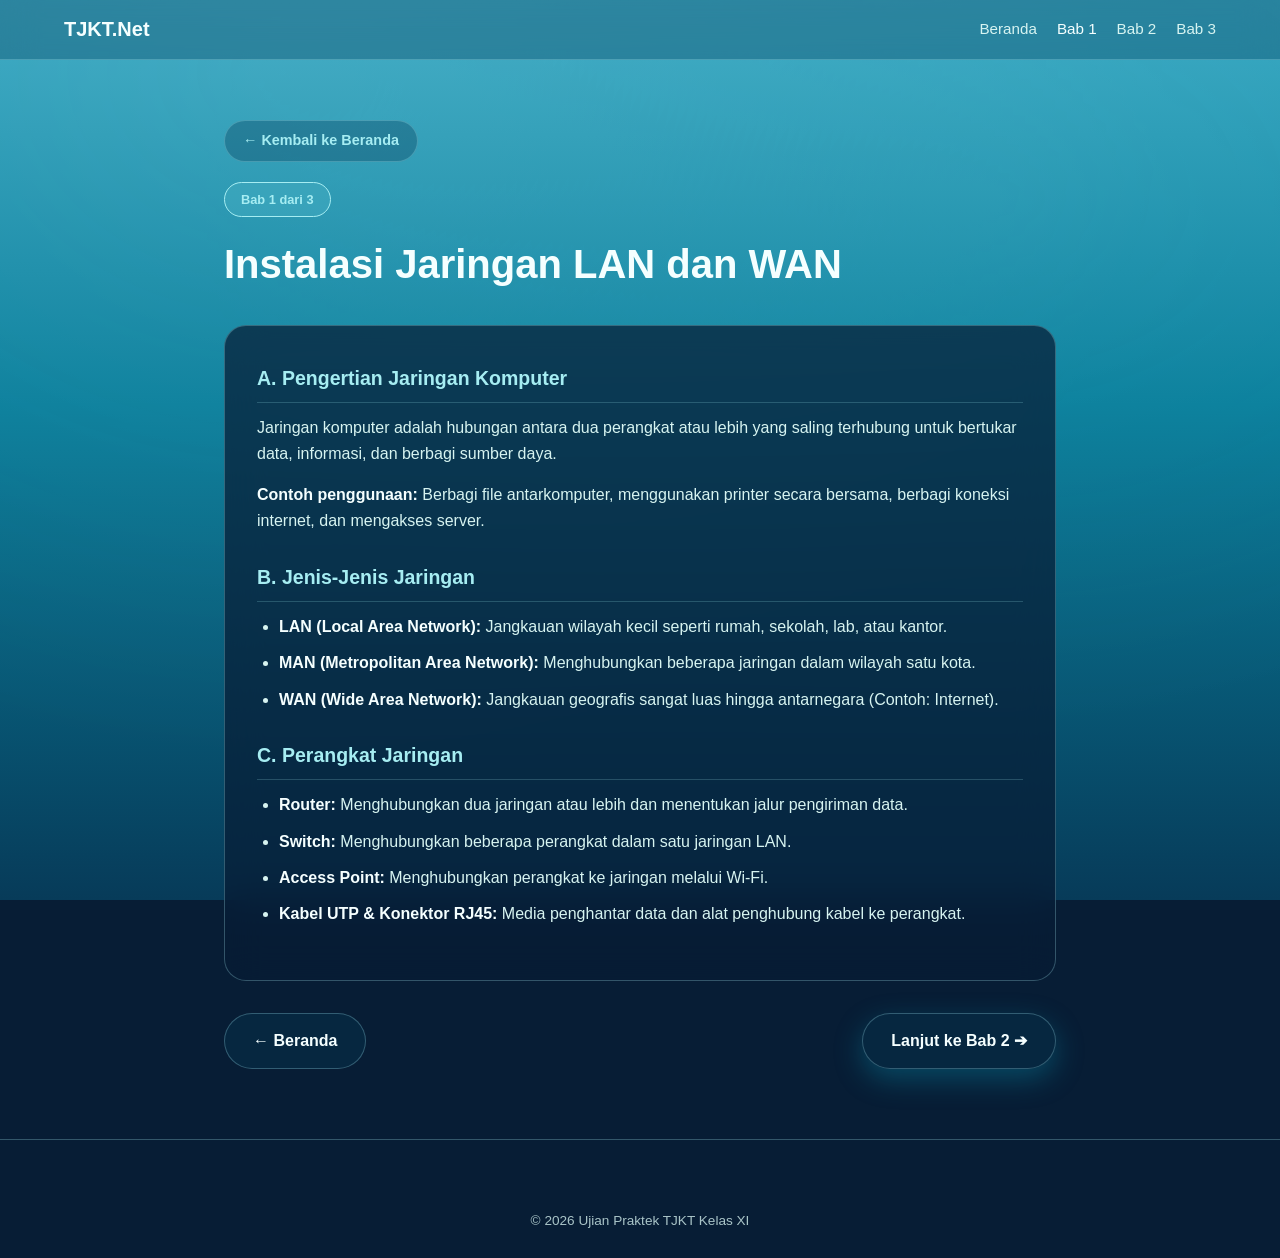
==== materi1.html @ ed42b348 "Refactor HTML structure and update navigation" ====
<!DOCTYPE html>
<html lang="id" data-theme="day">
<head>
  <meta charset="UTF-8">
  <meta name="viewport" content="width=device-width, initial-scale=1.0">
  <title>Bab 1 - Instalasi Jaringan LAN dan WAN</title>
  <link rel="stylesheet" href="style.css">
</head>
<body>

  <!-- Background Environment Ocean Dream -->
  <div class="ocean-environment" aria-hidden="true">
    <div class="ocean-depth-bg"></div>
    <div class="ocean-caustics"></div>
  </div>

  <header class="navbar scrolled">
    <div class="nav-container">
      <a href="index.html" class="brand-logo"><span>TJKT.Net</span></a>
      <ul class="nav-links" style="list-style: none; display: flex; gap: 20px;">
        <li><a href="index.html" class="nav-link">Beranda</a></li>
        <li><a href="materi1.html" class="nav-link active">Bab 1</a></li>
        <li><a href="materi2.html" class="nav-link">Bab 2</a></li>
        <li><a href="materi3.html" class="nav-link">Bab 3</a></li>
      </ul>
    </div>
  </header>

  <main class="container-materi">
    <div class="breadcrumb">
      <a href="index.html">← Kembali ke Beranda</a>
    </div>

    <span class="badge">Bab 1 dari 3</span>
    <h1>Instalasi Jaringan LAN dan WAN</h1>
    
    <div class="content-box">
      <h3>A. Pengertian Jaringan Komputer</h3>
      <p>Jaringan komputer adalah hubungan antara dua perangkat atau lebih yang saling terhubung untuk bertukar data, informasi, dan berbagi sumber daya.</p>
      <p><strong>Contoh penggunaan:</strong> Berbagi file antarkomputer, menggunakan printer secara bersama, berbagi koneksi internet, dan mengakses server.</p>

      <h3>B. Jenis-Jenis Jaringan</h3>
      <ul>
        <li><strong>LAN (Local Area Network):</strong> Jangkauan wilayah kecil seperti rumah, sekolah, lab, atau kantor.</li>
        <li><strong>MAN (Metropolitan Area Network):</strong> Menghubungkan beberapa jaringan dalam wilayah satu kota.</li>
        <li><strong>WAN (Wide Area Network):</strong> Jangkauan geografis sangat luas hingga antarnegara (Contoh: Internet).</li>
      </ul>

      <h3>C. Perangkat Jaringan</h3>
      <ul>
        <li><strong>Router:</strong> Menghubungkan dua jaringan atau lebih dan menentukan jalur pengiriman data.</li>
        <li><strong>Switch:</strong> Menghubungkan beberapa perangkat dalam satu jaringan LAN.</li>
        <li><strong>Access Point:</strong> Menghubungkan perangkat ke jaringan melalui Wi-Fi.</li>
        <li><strong>Kabel UTP & Konektor RJ45:</strong> Media penghantar data dan alat penghubung kabel ke perangkat.</li>
      </ul>
    </div>

    <div class="pagination">
      <a href="index.html" class="btn-secondary">← Beranda</a>
      <a href="materi2.html" class="btn-primary">Lanjut ke Bab 2 ➔</a>
    </div>
  </main>

  <footer class="footer">
    <div class="footer-bottom">
      <p>&copy; 2026 Ujian Praktek TJKT Kelas XI</p>
    </div>
  </footer>

</body>
</html>
---- style.css ----
/* ==================================================
   OCEAN DREAM — STYLES & LAYOUT
   ================================================== */

:root {
  --deep-ocean: #073B59;
  --ocean-blue: #087E9B;
  --aqua: #65C9D8;
  --sea-mist: #D7F4F1;
  --soft-cyan: #A6EDF2;
  --pearl-white: #F5FFFF;
  --midnight-blue: #071D35;

  --bg-top: #38A8C2;
  --bg-mid: #087E9B;
  --bg-bottom: #073B59;
  --surface-glow: rgba(245, 255, 255, 0.45);
  --ray-color: rgba(215, 244, 241, 0.22);
  --text-primary: #F5FFFF;
  --text-secondary: #D7F4F1;
  --text-muted: rgba(215, 244, 241, 0.78);
  --glass-bg: rgba(7, 59, 89, 0.34);
  --glass-border: rgba(166, 237, 242, 0.28);
  --card-hover-glow: rgba(166, 237, 242, 0.35);
  --bio-glow: drop-shadow(0 0 8px rgba(166, 237, 242, 0.3));
  --creature-tint: #D7F4F1;
}

[data-theme="night"] {
  --bg-top: #072947;
  --bg-mid: #071D35;
  --bg-bottom: #04101F;
  --surface-glow: rgba(166, 237, 242, 0.24);
  --ray-color: rgba(101, 201, 216, 0.12);
  --glass-bg: rgba(7, 29, 53, 0.55);
  --glass-border: rgba(101, 201, 216, 0.32);
  --card-hover-glow: rgba(101, 201, 216, 0.45);
  --bio-glow: drop-shadow(0 0 18px rgba(166, 237, 242, 0.85));
  --creature-tint: #A6EDF2;
}

*, *::before, *::after {
  margin: 0;
  padding: 0;
  box-sizing: border-box;
}

html {
  scroll-behavior: smooth;
  overflow-x: hidden;
}

body {
  font-family: 'Plus Jakarta Sans', sans-serif;
  color: var(--text-primary);
  background-color: var(--midnight-blue);
  line-height: 1.65;
  overflow-x: hidden;
  position: relative;
  min-height: 100vh;
}

h1, h2, h3, .brand-logo {
  font-family: 'Poppins', sans-serif;
}

.container {
  max-width: 1200px;
  margin: 0 auto;
  padding: 0 24px;
}

/* LOADING SCREEN */
#loading-screen {
  position: fixed;
  inset: 0;
  z-index: 9999;
  background: linear-gradient(180deg, #087E9B 0%, #073B59 55%, #071D35 100%);
  display: flex;
  align-items: center;
  justify-content: center;
  overflow: hidden;
  transition: opacity 0.8s ease, visibility 0.8s ease;
}

#loading-screen.hidden {
  opacity: 0;
  visibility: hidden;
  pointer-events: none;
}

.loader-content {
  text-align: center;
  position: relative;
  z-index: 2;
}

.water-ring {
  width: 84px;
  height: 84px;
  margin: 0 auto 24px;
  border-radius: 50%;
  border: 2px solid rgba(166, 237, 242, 0.35);
  position: relative;
  overflow: hidden;
  box-shadow: 0 0 28px rgba(101, 201, 216, 0.35);
}

.water-ring::after {
  content: "";
  position: absolute;
  inset: -2px;
  border-radius: 50%;
  border: 2px solid transparent;
  border-top-color: var(--pearl-white);
  animation: spinRing 1.4s linear infinite;
}

.water-wave {
  position: absolute;
  bottom: -40%;
  left: -25%;
  width: 150%;
  height: 150%;
  background: rgba(101, 201, 216, 0.45);
  border-radius: 40%;
  animation: waveFill 2.8s ease-in-out infinite;
}

.loader-title {
  font-size: 1.5rem;
  font-weight: 700;
  letter-spacing: 0.24em;
  color: var(--pearl-white);
  margin-bottom: 8px;
}

.loader-subtitle {
  font-size: 0.92rem;
  color: var(--soft-cyan);
}

@keyframes spinRing {
  to { transform: rotate(360deg); }
}

@keyframes waveFill {
  0%, 100% { transform: translateY(15%) rotate(0deg); }
  50% { transform: translateY(-10%) rotate(180deg); }
}

/* UNDERWATER BACKGROUND ENVIRONMENT */
.ocean-environment {
  position: fixed;
  inset: 0;
  z-index: -1;
  pointer-events: none;
  overflow: hidden;
}

.ocean-depth-bg {
  position: absolute;
  inset: 0;
  background: linear-gradient(180deg, var(--bg-top) 0%, var(--bg-mid) 45%, var(--bg-bottom) 100%);
}

.ocean-caustics {
  position: absolute;
  inset: -20%;
  opacity: 0.22;
  background-image:
    radial-gradient(ellipse at 30% 20%, rgba(245, 255, 255, 0.35) 0%, transparent 50%),
    radial-gradient(ellipse at 70% 30%, rgba(166, 237, 242, 0.3) 0%, transparent 45%);
}

.ocean-surface {
  position: absolute;
  top: 0; left: 0; right: 0;
  height: 55vh;
}

.surface-shimmer {
  position: absolute;
  top: -15px; left: -10%; right: -10%;
  height: 45px;
  background: radial-gradient(ellipse at center, var(--surface-glow) 0%, transparent 72%);
  filter: blur(8px);
}

.light-rays {
  position: absolute;
  inset: 0;
  overflow: hidden;
}

.ray {
  position: absolute;
  top: -10%;
  width: 140px;
  height: 120%;
  background: linear-gradient(180deg, var(--ray-color) 0%, transparent 85%);
  filter: blur(12px);
}
.ray-1 { left: 10%; transform: rotate(16deg); }
.ray-2 { left: 28%; width: 190px; transform: rotate(10deg); }
.ray-3 { left: 50%; width: 120px; transform: rotate(-4deg); }
.ray-4 { left: 70%; width: 180px; transform: rotate(-14deg); }
.ray-5 { left: 86%; width: 110px; transform: rotate(-20deg); }

.parallax-layer {
  position: absolute;
  inset: 0;
}

.layer-far { filter: blur(1.5px); opacity: 0.65; }

.sea-turtle {
  position: absolute;
  top: 24%; left: -240px;
  width: 190px;
  color: var(--creature-tint);
  animation: swimTurtle 44s linear infinite;
}

@keyframes swimTurtle {
  0% { transform: translate3d(0, 0, 0); }
  100% { transform: translate3d(calc(100vw + 300px), 10px, 0); }
}

.jellyfish-wrapper {
  position: absolute;
  filter: var(--bio-glow);
}
.jf-1 { top: 18%; right: 12%; width: 110px; }

.fish-group {
  position: absolute;
  top: 34%; left: -150px;
}
.fish-1 { width: 58px; display: block; }

.seabed-layer {
  position: absolute;
  bottom: 0; left: 0; right: 0;
  height: 190px;
  z-index: 1;
}
.seabed-svg { width: 100%; height: 100%; }

/* BUBBLES & PARTICLES */
.bubbles-layer, .particles-layer {
  position: absolute;
  inset: 0;
  overflow: hidden;
}

.ocean-bubble {
  position: absolute;
  bottom: -40px;
  border-radius: 50%;
  background: radial-gradient(circle at 30% 30%, rgba(245, 255, 255, 0.8), rgba(166, 237, 242, 0.15) 65%, transparent 100%);
  border: 1px solid rgba(245, 255, 255, 0.35);
  animation: riseBubble 12s ease-in infinite;
}

@keyframes riseBubble {
  0% { transform: translateY(0) scale(0.8); opacity: 0; }
  50% { opacity: 0.7; }
  100% { transform: translateY(-110vh) scale(1.15); opacity: 0; }
}

/* NAVBAR */
.navbar {
  position: fixed;
  top: 0; left: 0; right: 0;
  z-index: 1000;
  padding: 20px 0;
  transition: all 0.4s ease;
}

.navbar.scrolled {
  padding: 13px 0;
  background: var(--glass-bg);
  backdrop-filter: blur(18px);
  border-bottom: 1px solid var(--glass-border);
}

.nav-container {
  max-width: 1200px;
  margin: 0 auto;
  padding: 0 24px;
  display: flex;
  align-items: center;
  justify-content: space-between;
}

.brand-logo {
  display: flex;
  align-items: center;
  gap: 10px;
  text-decoration: none;
  color: var(--pearl-white);
  font-size: 1.25rem;
  font-weight: 700;
}

.logo-icon { width: 30px; height: 30px; color: var(--soft-cyan); }

.nav-list {
  display: flex;
  list-style: none;
  gap: 34px;
}

.nav-link {
  text-decoration: none;
  color: var(--text-secondary);
  font-size: 0.95rem;
  font-weight: 500;
  transition: color 0.3s ease;
}
.nav-link:hover, .nav-link.active { color: var(--pearl-white); }

.nav-actions { display: flex; align-items: center; gap: 16px; }

.theme-toggle {
  display: inline-flex;
  align-items: center;
  gap: 10px;
  background: rgba(7, 29, 53, 0.45);
  border: 1px solid var(--glass-border);
  border-radius: 999px;
  padding: 5px 12px 5px 6px;
  color: var(--pearl-white);
  cursor: pointer;
}

.toggle-track {
  position: relative;
  width: 50px; height: 26px;
  background: rgba(8, 126, 155, 0.45);
  border-radius: 999px;
  display: flex;
  align-items: center;
  justify-content: space-between;
  padding: 0 6px;
}

.toggle-thumb {
  position: absolute;
  top: 3px; left: 3px;
  width: 20px; height: 20px;
  border-radius: 50%;
  background: var(--pearl-white);
  transition: transform 0.4s ease;
}
[data-theme="night"] .toggle-thumb { transform: translateX(24px); background: var(--soft-cyan); }
.toggle-label { font-size: 0.82rem; font-weight: 600; min-width: 36px; }

/* HERO SECTION */
.hero-section {
  min-height: 100vh;
  display: flex;
  flex-direction: column;
  align-items: center;
  justify-content: center;
  text-align: center;
  padding: 120px 24px 80px;
  position: relative;
}

.hero-container { max-width: 820px; margin: 0 auto; z-index: 2; }

.hero-badge {
  display: inline-flex;
  align-items: center;
  gap: 8px;
  padding: 8px 18px;
  border-radius: 999px;
  background: var(--glass-bg);
  border: 1px solid var(--glass-border);
  backdrop-filter: blur(12px);
  font-size: 0.84rem;
  font-weight: 600;
  color: var(--soft-cyan);
  margin-bottom: 24px;
}

.pulse-dot {
  width: 8px; height: 8px;
  border-radius: 50%;
  background: var(--soft-cyan);
  box-shadow: 0 0 10px var(--soft-cyan);
}

.hero-title {
  font-size: clamp(2.6rem, 6vw, 4.75rem);
  font-weight: 800;
  line-height: 1.1;
  margin-bottom: 22px;
  background: linear-gradient(180deg, #F5FFFF 20%, #A6EDF2 100%);
  -webkit-background-clip: text;
  -webkit-text-fill-color: transparent;
}

.hero-subtitle {
  font-size: clamp(1.05rem, 2vw, 1.25rem);
  color: var(--text-secondary);
  max-width: 620px;
  margin: 0 auto 38px;
}

.btn {
  display: inline-flex;
  align-items: center;
  gap: 10px;
  padding: 15px 30px;
  border-radius: 999px;
  font-size: 0.96rem;
  font-weight: 600;
  text-decoration: none;
  transition: transform 0.3s ease;
}
.btn:hover { transform: translateY(-4px); }
.btn-primary {
  background: linear-gradient(135deg, var(--aqua) 0%, var(--ocean-blue) 100%);
  color: var(--pearl-white);
  border: 1px solid rgba(245, 255, 255, 0.35);
  box-shadow: 0 10px 28px rgba(8, 126, 155, 0.45);
}

/* SECTIONS & CARDS */
.section { padding: 110px 0; position: relative; z-index: 2; }
.section-header { text-align: center; max-width: 650px; margin: 0 auto 60px; }
.section-tag { font-size: 0.8rem; font-weight: 700; text-transform: uppercase; color: var(--soft-cyan); margin-bottom: 12px; display: block; }
.section-title { font-size: clamp(1.9rem, 3.8vw, 2.75rem); color: var(--pearl-white); margin-bottom: 16px; }
.section-desc { color: var(--text-muted); font-size: 1.05rem; }

.explore-grid {
  display: grid;
  grid-template-columns: repeat(auto-fit, minmax(310px, 1fr));
  gap: 28px;
}

.glass-card {
  background: var(--glass-bg);
  border: 1px solid var(--glass-border);
  border-radius: 22px;
  backdrop-filter: blur(16px);
  overflow: hidden;
  transition: transform 0.3s ease;
}
.glass-card:hover { transform: translateY(-4px); border-color: var(--soft-cyan); }

.depth-tag {
  display: inline-block;
  padding: 5px 12px;
  border-radius: 999px;
  background: rgba(7, 29, 53, 0.65);
  border: 1px solid rgba(166, 237, 242, 0.35);
  font-size: 0.76rem;
  font-weight: 600;
  color: var(--soft-cyan);
}

.card-body { padding: 26px; }
.card-body h3 { font-size: 1.3rem; margin-bottom: 10px; color: var(--pearl-white); }
.card-body p { font-size: 0.95rem; color: var(--text-muted); }

/* STYLING HALAMAN MATERI (BAB 1, 2, 3) */
.container-materi {
  max-width: 880px;
  margin: 0 auto;
  padding: 120px 24px 70px;
  position: relative;
  z-index: 2;
}

.breadcrumb { margin-bottom: 20px; }
.breadcrumb a {
  display: inline-block;
  padding: 8px 18px;
  background: var(--glass-bg);
  border: 1px solid var(--glass-border);
  border-radius: 999px;
  color: var(--soft-cyan);
  text-decoration: none;
  font-size: 0.9rem;
  font-weight: 600;
}

.container-materi .badge {
  display: inline-block;
  padding: 6px 16px;
  background: rgba(101, 201, 216, 0.2);
  border: 1px solid var(--soft-cyan);
  border-radius: 999px;
  color: var(--soft-cyan);
  font-size: 0.8rem;
  font-weight: 700;
  margin-bottom: 14px;
}

.container-materi h1 {
  font-size: clamp(1.8rem, 4vw, 2.5rem);
  color: var(--pearl-white);
  margin-bottom: 28px;
}

.content-box {
  background: rgba(7, 29, 53, 0.72);
  border: 1px solid var(--glass-border);
  border-radius: 22px;
  padding: 36px 32px;
  backdrop-filter: blur(18px);
  margin-bottom: 32px;
}

.content-box h3 {
  color: var(--soft-cyan);
  font-size: 1.22rem;
  margin-top: 26px;
  margin-bottom: 12px;
  border-bottom: 1px solid rgba(166, 237, 242, 0.2);
  padding-bottom: 8px;
}
.content-box h3:first-child { margin-top: 0; }
.content-box p { color: var(--text-secondary); margin-bottom: 14px; }
.content-box ul { padding-left: 22px; margin-bottom: 16px; color: var(--text-secondary); }
.content-box li { margin-bottom: 10px; }
.content-box li strong, .content-box p strong { color: var(--pearl-white); }
.content-box code {
  background: rgba(166, 237, 242, 0.16);
  color: var(--soft-cyan);
  padding: 2px 8px;
  border-radius: 6px;
  border: 1px solid rgba(166, 237, 242, 0.3);
}

.pagination {
  display: flex;
  justify-content: space-between;
  align-items: center;
  gap: 16px;
  flex-wrap: wrap;
}

.pagination .btn-primary, .pagination .btn-secondary {
  display: inline-flex;
  align-items: center;
  justify-content: center;
  padding: 14px 28px;
  border-radius: 999px;
  font-weight: 600;
  text-decoration: none;
  background: var(--glass-bg);
  border: 1px solid var(--glass-border);
  color: var(--pearl-white);
}

/* FOOTER */
.footer {
  position: relative;
  z-index: 2;
  background: #071D35;
  border-top: 1px solid var(--glass-border);
  padding: 50px 0 25px;
  text-align: center;
}
.footer-bottom { margin-top: 20px; font-size: 0.85rem; color: var(--text-muted); }

/* REVEAL */
.reveal { opacity: 1 !important; transform: none !important; }
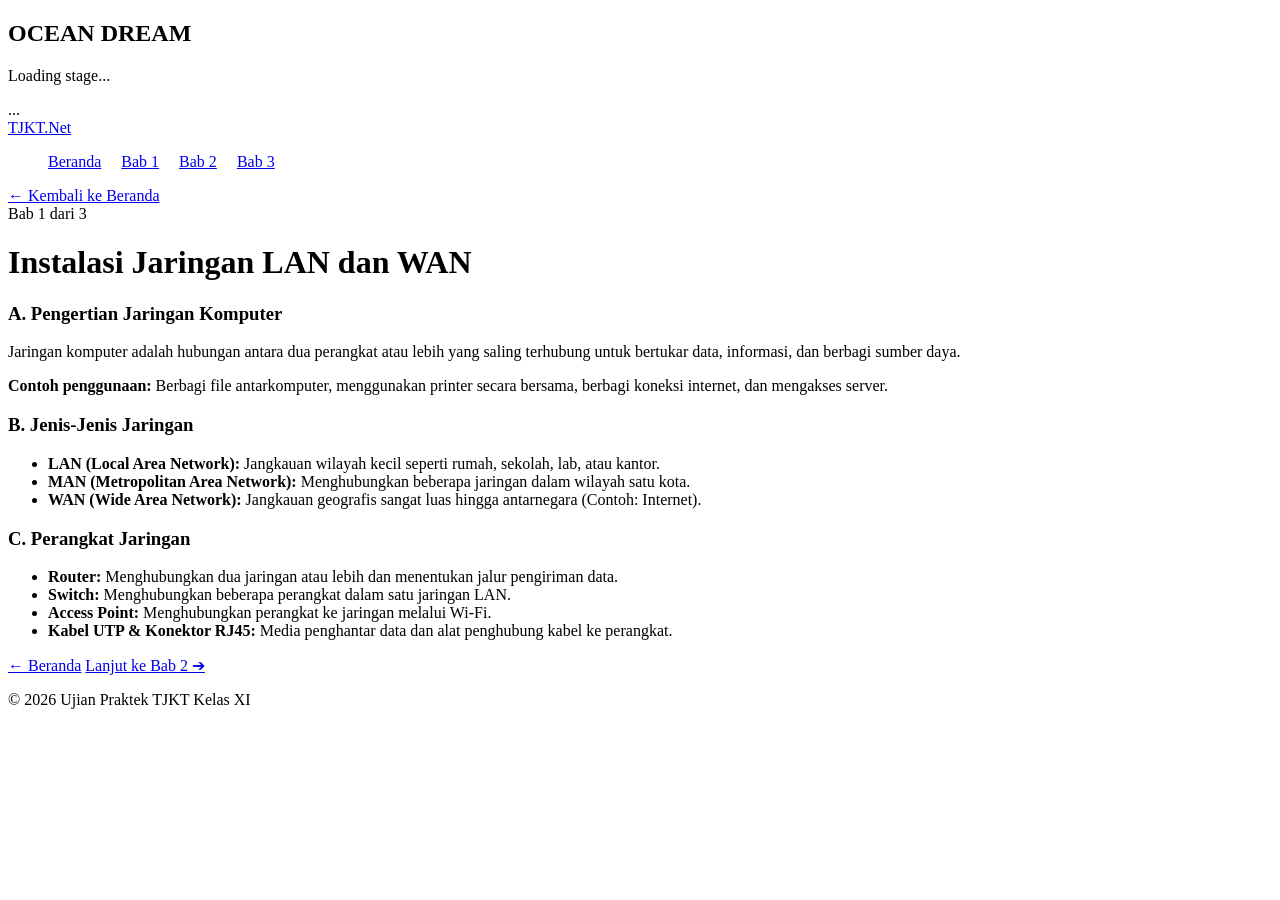
==== commit cd2ffa62: "Implement loading screen in materi1.html Added a loading screen with animation and title." ====
--- a/materi1.html
+++ b/materi1.html
@@ -7,7 +7,22 @@
   <link rel="stylesheet" href="style.css">
 </head>
 <body>
+<body>
 
+  <!-- LOADING SCREEN (Tambahkan ini di bawah <body>) -->
+  <div id="loading-screen" aria-hidden="true">
+    <div class="loader-content">
+      <div class="water-ring">
+        <div class="water-wave"></div>
+      </div>
+      <h2 class="loader-title">OCEAN DREAM</h2>
+      <p class="loader-subtitle">Loading stage...</p>
+    </div>
+  </div>
+
+  <div class="ocean-environment" aria-hidden="true">
+    ...
+  </div>
   <!-- Background Environment Ocean Dream -->
   <div class="ocean-environment" aria-hidden="true">
     <div class="ocean-depth-bg"></div>
@@ -66,6 +81,6 @@
       <p>&copy; 2026 Ujian Praktek TJKT Kelas XI</p>
     </div>
   </footer>
-
+  
 </body>
 </html>
--- a/style.css
+++ b/style.css
@@ -1,573 +1,24 @@
-/* ==================================================
-   OCEAN DREAM — STYLES & LAYOUT
-   ================================================== */
-
-:root {
-  --deep-ocean: #073B59;
-  --ocean-blue: #087E9B;
-  --aqua: #65C9D8;
-  --sea-mist: #D7F4F1;
-  --soft-cyan: #A6EDF2;
-  --pearl-white: #F5FFFF;
-  --midnight-blue: #071D35;
-
-  --bg-top: #38A8C2;
-  --bg-mid: #087E9B;
-  --bg-bottom: #073B59;
-  --surface-glow: rgba(245, 255, 255, 0.45);
-  --ray-color: rgba(215, 244, 241, 0.22);
-  --text-primary: #F5FFFF;
-  --text-secondary: #D7F4F1;
-  --text-muted: rgba(215, 244, 241, 0.78);
-  --glass-bg: rgba(7, 59, 89, 0.34);
-  --glass-border: rgba(166, 237, 242, 0.28);
-  --card-hover-glow: rgba(166, 237, 242, 0.35);
-  --bio-glow: drop-shadow(0 0 8px rgba(166, 237, 242, 0.3));
-  --creature-tint: #D7F4F1;
+/* EFEK KLIK / SENTUH (Riak Air / Ripple) */
+.click-ripple {
+  position: fixed;
+  width: 12px;
+  height: 12px;
+  border-radius: 50%;
+  border: 2px solid var(--soft-cyan);
+  background: rgba(166, 237, 242, 0.35);
+  transform: translate(-50%, -50%) scale(1);
+  animation: rippleEffect 0.65s cubic-bezier(0.1, 0.8, 0.3, 1) forwards;
+  pointer-events: none;
+  z-index: 99999;
 }
 
-[data-theme="night"] {
-  --bg-top: #072947;
-  --bg-mid: #071D35;
-  --bg-bottom: #04101F;
-  --surface-glow: rgba(166, 237, 242, 0.24);
-  --ray-color: rgba(101, 201, 216, 0.12);
-  --glass-bg: rgba(7, 29, 53, 0.55);
-  --glass-border: rgba(101, 201, 216, 0.32);
-  --card-hover-glow: rgba(101, 201, 216, 0.45);
-  --bio-glow: drop-shadow(0 0 18px rgba(166, 237, 242, 0.85));
-  --creature-tint: #A6EDF2;
+@keyframes rippleEffect {
+  0% {
+    transform: translate(-50%, -50%) scale(0.5);
+    opacity: 1;
+  }
+  100% {
+    transform: translate(-50%, -50%) scale(6.5);
+    opacity: 0;
+  }
 }
-
-*, *::before, *::after {
-  margin: 0;
-  padding: 0;
-  box-sizing: border-box;
-}
-
-html {
-  scroll-behavior: smooth;
-  overflow-x: hidden;
-}
-
-body {
-  font-family: 'Plus Jakarta Sans', sans-serif;
-  color: var(--text-primary);
-  background-color: var(--midnight-blue);
-  line-height: 1.65;
-  overflow-x: hidden;
-  position: relative;
-  min-height: 100vh;
-}
-
-h1, h2, h3, .brand-logo {
-  font-family: 'Poppins', sans-serif;
-}
-
-.container {
-  max-width: 1200px;
-  margin: 0 auto;
-  padding: 0 24px;
-}
-
-/* LOADING SCREEN */
-#loading-screen {
-  position: fixed;
-  inset: 0;
-  z-index: 9999;
-  background: linear-gradient(180deg, #087E9B 0%, #073B59 55%, #071D35 100%);
-  display: flex;
-  align-items: center;
-  justify-content: center;
-  overflow: hidden;
-  transition: opacity 0.8s ease, visibility 0.8s ease;
-}
-
-#loading-screen.hidden {
-  opacity: 0;
-  visibility: hidden;
-  pointer-events: none;
-}
-
-.loader-content {
-  text-align: center;
-  position: relative;
-  z-index: 2;
-}
-
-.water-ring {
-  width: 84px;
-  height: 84px;
-  margin: 0 auto 24px;
-  border-radius: 50%;
-  border: 2px solid rgba(166, 237, 242, 0.35);
-  position: relative;
-  overflow: hidden;
-  box-shadow: 0 0 28px rgba(101, 201, 216, 0.35);
-}
-
-.water-ring::after {
-  content: "";
-  position: absolute;
-  inset: -2px;
-  border-radius: 50%;
-  border: 2px solid transparent;
-  border-top-color: var(--pearl-white);
-  animation: spinRing 1.4s linear infinite;
-}
-
-.water-wave {
-  position: absolute;
-  bottom: -40%;
-  left: -25%;
-  width: 150%;
-  height: 150%;
-  background: rgba(101, 201, 216, 0.45);
-  border-radius: 40%;
-  animation: waveFill 2.8s ease-in-out infinite;
-}
-
-.loader-title {
-  font-size: 1.5rem;
-  font-weight: 700;
-  letter-spacing: 0.24em;
-  color: var(--pearl-white);
-  margin-bottom: 8px;
-}
-
-.loader-subtitle {
-  font-size: 0.92rem;
-  color: var(--soft-cyan);
-}
-
-@keyframes spinRing {
-  to { transform: rotate(360deg); }
-}
-
-@keyframes waveFill {
-  0%, 100% { transform: translateY(15%) rotate(0deg); }
-  50% { transform: translateY(-10%) rotate(180deg); }
-}
-
-/* UNDERWATER BACKGROUND ENVIRONMENT */
-.ocean-environment {
-  position: fixed;
-  inset: 0;
-  z-index: -1;
-  pointer-events: none;
-  overflow: hidden;
-}
-
-.ocean-depth-bg {
-  position: absolute;
-  inset: 0;
-  background: linear-gradient(180deg, var(--bg-top) 0%, var(--bg-mid) 45%, var(--bg-bottom) 100%);
-}
-
-.ocean-caustics {
-  position: absolute;
-  inset: -20%;
-  opacity: 0.22;
-  background-image:
-    radial-gradient(ellipse at 30% 20%, rgba(245, 255, 255, 0.35) 0%, transparent 50%),
-    radial-gradient(ellipse at 70% 30%, rgba(166, 237, 242, 0.3) 0%, transparent 45%);
-}
-
-.ocean-surface {
-  position: absolute;
-  top: 0; left: 0; right: 0;
-  height: 55vh;
-}
-
-.surface-shimmer {
-  position: absolute;
-  top: -15px; left: -10%; right: -10%;
-  height: 45px;
-  background: radial-gradient(ellipse at center, var(--surface-glow) 0%, transparent 72%);
-  filter: blur(8px);
-}
-
-.light-rays {
-  position: absolute;
-  inset: 0;
-  overflow: hidden;
-}
-
-.ray {
-  position: absolute;
-  top: -10%;
-  width: 140px;
-  height: 120%;
-  background: linear-gradient(180deg, var(--ray-color) 0%, transparent 85%);
-  filter: blur(12px);
-}
-.ray-1 { left: 10%; transform: rotate(16deg); }
-.ray-2 { left: 28%; width: 190px; transform: rotate(10deg); }
-.ray-3 { left: 50%; width: 120px; transform: rotate(-4deg); }
-.ray-4 { left: 70%; width: 180px; transform: rotate(-14deg); }
-.ray-5 { left: 86%; width: 110px; transform: rotate(-20deg); }
-
-.parallax-layer {
-  position: absolute;
-  inset: 0;
-}
-
-.layer-far { filter: blur(1.5px); opacity: 0.65; }
-
-.sea-turtle {
-  position: absolute;
-  top: 24%; left: -240px;
-  width: 190px;
-  color: var(--creature-tint);
-  animation: swimTurtle 44s linear infinite;
-}
-
-@keyframes swimTurtle {
-  0% { transform: translate3d(0, 0, 0); }
-  100% { transform: translate3d(calc(100vw + 300px), 10px, 0); }
-}
-
-.jellyfish-wrapper {
-  position: absolute;
-  filter: var(--bio-glow);
-}
-.jf-1 { top: 18%; right: 12%; width: 110px; }
-
-.fish-group {
-  position: absolute;
-  top: 34%; left: -150px;
-}
-.fish-1 { width: 58px; display: block; }
-
-.seabed-layer {
-  position: absolute;
-  bottom: 0; left: 0; right: 0;
-  height: 190px;
-  z-index: 1;
-}
-.seabed-svg { width: 100%; height: 100%; }
-
-/* BUBBLES & PARTICLES */
-.bubbles-layer, .particles-layer {
-  position: absolute;
-  inset: 0;
-  overflow: hidden;
-}
-
-.ocean-bubble {
-  position: absolute;
-  bottom: -40px;
-  border-radius: 50%;
-  background: radial-gradient(circle at 30% 30%, rgba(245, 255, 255, 0.8), rgba(166, 237, 242, 0.15) 65%, transparent 100%);
-  border: 1px solid rgba(245, 255, 255, 0.35);
-  animation: riseBubble 12s ease-in infinite;
-}
-
-@keyframes riseBubble {
-  0% { transform: translateY(0) scale(0.8); opacity: 0; }
-  50% { opacity: 0.7; }
-  100% { transform: translateY(-110vh) scale(1.15); opacity: 0; }
-}
-
-/* NAVBAR */
-.navbar {
-  position: fixed;
-  top: 0; left: 0; right: 0;
-  z-index: 1000;
-  padding: 20px 0;
-  transition: all 0.4s ease;
-}
-
-.navbar.scrolled {
-  padding: 13px 0;
-  background: var(--glass-bg);
-  backdrop-filter: blur(18px);
-  border-bottom: 1px solid var(--glass-border);
-}
-
-.nav-container {
-  max-width: 1200px;
-  margin: 0 auto;
-  padding: 0 24px;
-  display: flex;
-  align-items: center;
-  justify-content: space-between;
-}
-
-.brand-logo {
-  display: flex;
-  align-items: center;
-  gap: 10px;
-  text-decoration: none;
-  color: var(--pearl-white);
-  font-size: 1.25rem;
-  font-weight: 700;
-}
-
-.logo-icon { width: 30px; height: 30px; color: var(--soft-cyan); }
-
-.nav-list {
-  display: flex;
-  list-style: none;
-  gap: 34px;
-}
-
-.nav-link {
-  text-decoration: none;
-  color: var(--text-secondary);
-  font-size: 0.95rem;
-  font-weight: 500;
-  transition: color 0.3s ease;
-}
-.nav-link:hover, .nav-link.active { color: var(--pearl-white); }
-
-.nav-actions { display: flex; align-items: center; gap: 16px; }
-
-.theme-toggle {
-  display: inline-flex;
-  align-items: center;
-  gap: 10px;
-  background: rgba(7, 29, 53, 0.45);
-  border: 1px solid var(--glass-border);
-  border-radius: 999px;
-  padding: 5px 12px 5px 6px;
-  color: var(--pearl-white);
-  cursor: pointer;
-}
-
-.toggle-track {
-  position: relative;
-  width: 50px; height: 26px;
-  background: rgba(8, 126, 155, 0.45);
-  border-radius: 999px;
-  display: flex;
-  align-items: center;
-  justify-content: space-between;
-  padding: 0 6px;
-}
-
-.toggle-thumb {
-  position: absolute;
-  top: 3px; left: 3px;
-  width: 20px; height: 20px;
-  border-radius: 50%;
-  background: var(--pearl-white);
-  transition: transform 0.4s ease;
-}
-[data-theme="night"] .toggle-thumb { transform: translateX(24px); background: var(--soft-cyan); }
-.toggle-label { font-size: 0.82rem; font-weight: 600; min-width: 36px; }
-
-/* HERO SECTION */
-.hero-section {
-  min-height: 100vh;
-  display: flex;
-  flex-direction: column;
-  align-items: center;
-  justify-content: center;
-  text-align: center;
-  padding: 120px 24px 80px;
-  position: relative;
-}
-
-.hero-container { max-width: 820px; margin: 0 auto; z-index: 2; }
-
-.hero-badge {
-  display: inline-flex;
-  align-items: center;
-  gap: 8px;
-  padding: 8px 18px;
-  border-radius: 999px;
-  background: var(--glass-bg);
-  border: 1px solid var(--glass-border);
-  backdrop-filter: blur(12px);
-  font-size: 0.84rem;
-  font-weight: 600;
-  color: var(--soft-cyan);
-  margin-bottom: 24px;
-}
-
-.pulse-dot {
-  width: 8px; height: 8px;
-  border-radius: 50%;
-  background: var(--soft-cyan);
-  box-shadow: 0 0 10px var(--soft-cyan);
-}
-
-.hero-title {
-  font-size: clamp(2.6rem, 6vw, 4.75rem);
-  font-weight: 800;
-  line-height: 1.1;
-  margin-bottom: 22px;
-  background: linear-gradient(180deg, #F5FFFF 20%, #A6EDF2 100%);
-  -webkit-background-clip: text;
-  -webkit-text-fill-color: transparent;
-}
-
-.hero-subtitle {
-  font-size: clamp(1.05rem, 2vw, 1.25rem);
-  color: var(--text-secondary);
-  max-width: 620px;
-  margin: 0 auto 38px;
-}
-
-.btn {
-  display: inline-flex;
-  align-items: center;
-  gap: 10px;
-  padding: 15px 30px;
-  border-radius: 999px;
-  font-size: 0.96rem;
-  font-weight: 600;
-  text-decoration: none;
-  transition: transform 0.3s ease;
-}
-.btn:hover { transform: translateY(-4px); }
-.btn-primary {
-  background: linear-gradient(135deg, var(--aqua) 0%, var(--ocean-blue) 100%);
-  color: var(--pearl-white);
-  border: 1px solid rgba(245, 255, 255, 0.35);
-  box-shadow: 0 10px 28px rgba(8, 126, 155, 0.45);
-}
-
-/* SECTIONS & CARDS */
-.section { padding: 110px 0; position: relative; z-index: 2; }
-.section-header { text-align: center; max-width: 650px; margin: 0 auto 60px; }
-.section-tag { font-size: 0.8rem; font-weight: 700; text-transform: uppercase; color: var(--soft-cyan); margin-bottom: 12px; display: block; }
-.section-title { font-size: clamp(1.9rem, 3.8vw, 2.75rem); color: var(--pearl-white); margin-bottom: 16px; }
-.section-desc { color: var(--text-muted); font-size: 1.05rem; }
-
-.explore-grid {
-  display: grid;
-  grid-template-columns: repeat(auto-fit, minmax(310px, 1fr));
-  gap: 28px;
-}
-
-.glass-card {
-  background: var(--glass-bg);
-  border: 1px solid var(--glass-border);
-  border-radius: 22px;
-  backdrop-filter: blur(16px);
-  overflow: hidden;
-  transition: transform 0.3s ease;
-}
-.glass-card:hover { transform: translateY(-4px); border-color: var(--soft-cyan); }
-
-.depth-tag {
-  display: inline-block;
-  padding: 5px 12px;
-  border-radius: 999px;
-  background: rgba(7, 29, 53, 0.65);
-  border: 1px solid rgba(166, 237, 242, 0.35);
-  font-size: 0.76rem;
-  font-weight: 600;
-  color: var(--soft-cyan);
-}
-
-.card-body { padding: 26px; }
-.card-body h3 { font-size: 1.3rem; margin-bottom: 10px; color: var(--pearl-white); }
-.card-body p { font-size: 0.95rem; color: var(--text-muted); }
-
-/* STYLING HALAMAN MATERI (BAB 1, 2, 3) */
-.container-materi {
-  max-width: 880px;
-  margin: 0 auto;
-  padding: 120px 24px 70px;
-  position: relative;
-  z-index: 2;
-}
-
-.breadcrumb { margin-bottom: 20px; }
-.breadcrumb a {
-  display: inline-block;
-  padding: 8px 18px;
-  background: var(--glass-bg);
-  border: 1px solid var(--glass-border);
-  border-radius: 999px;
-  color: var(--soft-cyan);
-  text-decoration: none;
-  font-size: 0.9rem;
-  font-weight: 600;
-}
-
-.container-materi .badge {
-  display: inline-block;
-  padding: 6px 16px;
-  background: rgba(101, 201, 216, 0.2);
-  border: 1px solid var(--soft-cyan);
-  border-radius: 999px;
-  color: var(--soft-cyan);
-  font-size: 0.8rem;
-  font-weight: 700;
-  margin-bottom: 14px;
-}
-
-.container-materi h1 {
-  font-size: clamp(1.8rem, 4vw, 2.5rem);
-  color: var(--pearl-white);
-  margin-bottom: 28px;
-}
-
-.content-box {
-  background: rgba(7, 29, 53, 0.72);
-  border: 1px solid var(--glass-border);
-  border-radius: 22px;
-  padding: 36px 32px;
-  backdrop-filter: blur(18px);
-  margin-bottom: 32px;
-}
-
-.content-box h3 {
-  color: var(--soft-cyan);
-  font-size: 1.22rem;
-  margin-top: 26px;
-  margin-bottom: 12px;
-  border-bottom: 1px solid rgba(166, 237, 242, 0.2);
-  padding-bottom: 8px;
-}
-.content-box h3:first-child { margin-top: 0; }
-.content-box p { color: var(--text-secondary); margin-bottom: 14px; }
-.content-box ul { padding-left: 22px; margin-bottom: 16px; color: var(--text-secondary); }
-.content-box li { margin-bottom: 10px; }
-.content-box li strong, .content-box p strong { color: var(--pearl-white); }
-.content-box code {
-  background: rgba(166, 237, 242, 0.16);
-  color: var(--soft-cyan);
-  padding: 2px 8px;
-  border-radius: 6px;
-  border: 1px solid rgba(166, 237, 242, 0.3);
-}
-
-.pagination {
-  display: flex;
-  justify-content: space-between;
-  align-items: center;
-  gap: 16px;
-  flex-wrap: wrap;
-}
-
-.pagination .btn-primary, .pagination .btn-secondary {
-  display: inline-flex;
-  align-items: center;
-  justify-content: center;
-  padding: 14px 28px;
-  border-radius: 999px;
-  font-weight: 600;
-  text-decoration: none;
-  background: var(--glass-bg);
-  border: 1px solid var(--glass-border);
-  color: var(--pearl-white);
-}
-
-/* FOOTER */
-.footer {
-  position: relative;
-  z-index: 2;
-  background: #071D35;
-  border-top: 1px solid var(--glass-border);
-  padding: 50px 0 25px;
-  text-align: center;
-}
-.footer-bottom { margin-top: 20px; font-size: 0.85rem; color: var(--text-muted); }
-
-/* REVEAL */
-.reveal { opacity: 1 !important; transform: none !important; }
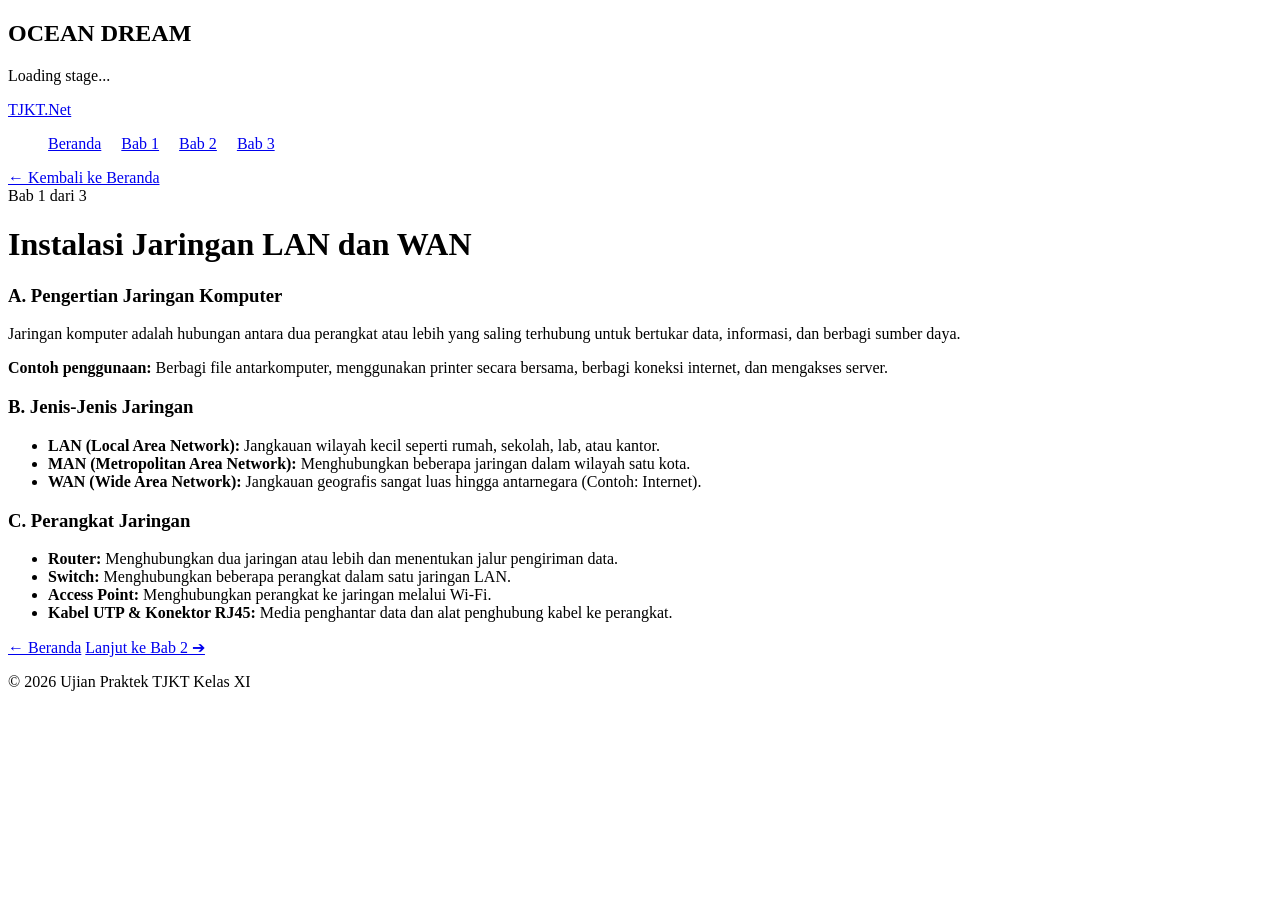
==== commit ada9a4d0: "Fix duplicate <body> tag and improve loading screen Removed duplicate <body> tag and cleaned up load" ====
--- a/materi1.html
+++ b/materi1.html
@@ -6,7 +6,6 @@
   <title>Bab 1 - Instalasi Jaringan LAN dan WAN</title>
   <link rel="stylesheet" href="style.css">
 </head>
-<body>
 <body>
 
   <!-- LOADING SCREEN (Tambahkan ini di bawah <body>) -->
@@ -20,8 +19,6 @@
     </div>
   </div>
 
-  <div class="ocean-environment" aria-hidden="true">
-    ...
   </div>
   <!-- Background Environment Ocean Dream -->
   <div class="ocean-environment" aria-hidden="true">
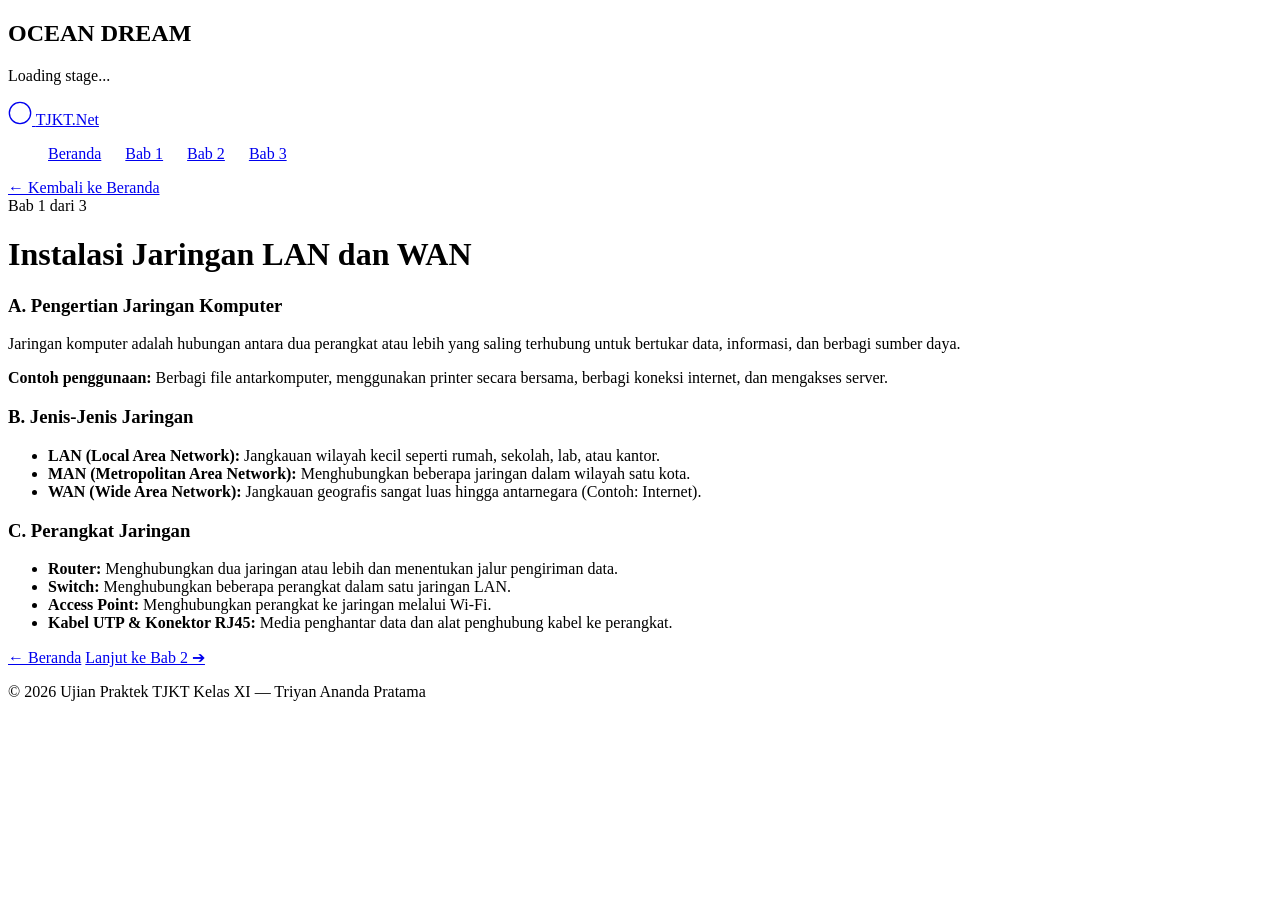
==== commit c7220318: "Update loading screen and navbar structure" ====
--- a/materi1.html
+++ b/materi1.html
@@ -8,7 +8,7 @@
 </head>
 <body>
 
-  <!-- LOADING SCREEN (Tambahkan ini di bawah <body>) -->
+  <!-- LOADING SCREEN -->
   <div id="loading-screen" aria-hidden="true">
     <div class="loader-content">
       <div class="water-ring">
@@ -19,17 +19,21 @@
     </div>
   </div>
 
-  </div>
-  <!-- Background Environment Ocean Dream -->
+  <!-- BACKGROUND LAUT -->
   <div class="ocean-environment" aria-hidden="true">
     <div class="ocean-depth-bg"></div>
     <div class="ocean-caustics"></div>
+    <div id="bubbles-layer" class="bubbles-layer"></div>
   </div>
 
+  <!-- NAVBAR -->
   <header class="navbar scrolled">
     <div class="nav-container">
-      <a href="index.html" class="brand-logo"><span>TJKT.Net</span></a>
-      <ul class="nav-links" style="list-style: none; display: flex; gap: 20px;">
+      <a href="index.html" class="brand-logo">
+        <svg class="logo-icon" viewBox="0 0 36 36" fill="none" style="width:24px;height:24px;color:var(--soft-cyan);"><circle cx="18" cy="18" r="16" stroke="currentColor" stroke-width="2"/></svg>
+        <span>TJKT.Net</span>
+      </a>
+      <ul class="nav-list" style="list-style: none; display: flex; gap: 24px;">
         <li><a href="index.html" class="nav-link">Beranda</a></li>
         <li><a href="materi1.html" class="nav-link active">Bab 1</a></li>
         <li><a href="materi2.html" class="nav-link">Bab 2</a></li>
@@ -38,6 +42,7 @@
     </div>
   </header>
 
+  <!-- KONTEN MATERI -->
   <main class="container-materi">
     <div class="breadcrumb">
       <a href="index.html">← Kembali ke Beranda</a>
@@ -73,11 +78,13 @@
     </div>
   </main>
 
+  <!-- FOOTER -->
   <footer class="footer">
     <div class="footer-bottom">
-      <p>&copy; 2026 Ujian Praktek TJKT Kelas XI</p>
+      <p>&copy; 2026 Ujian Praktek TJKT Kelas XI — Triyan Ananda Pratama</p>
     </div>
   </footer>
-  
+
+  <script src="script.js"></script>
 </body>
 </html>
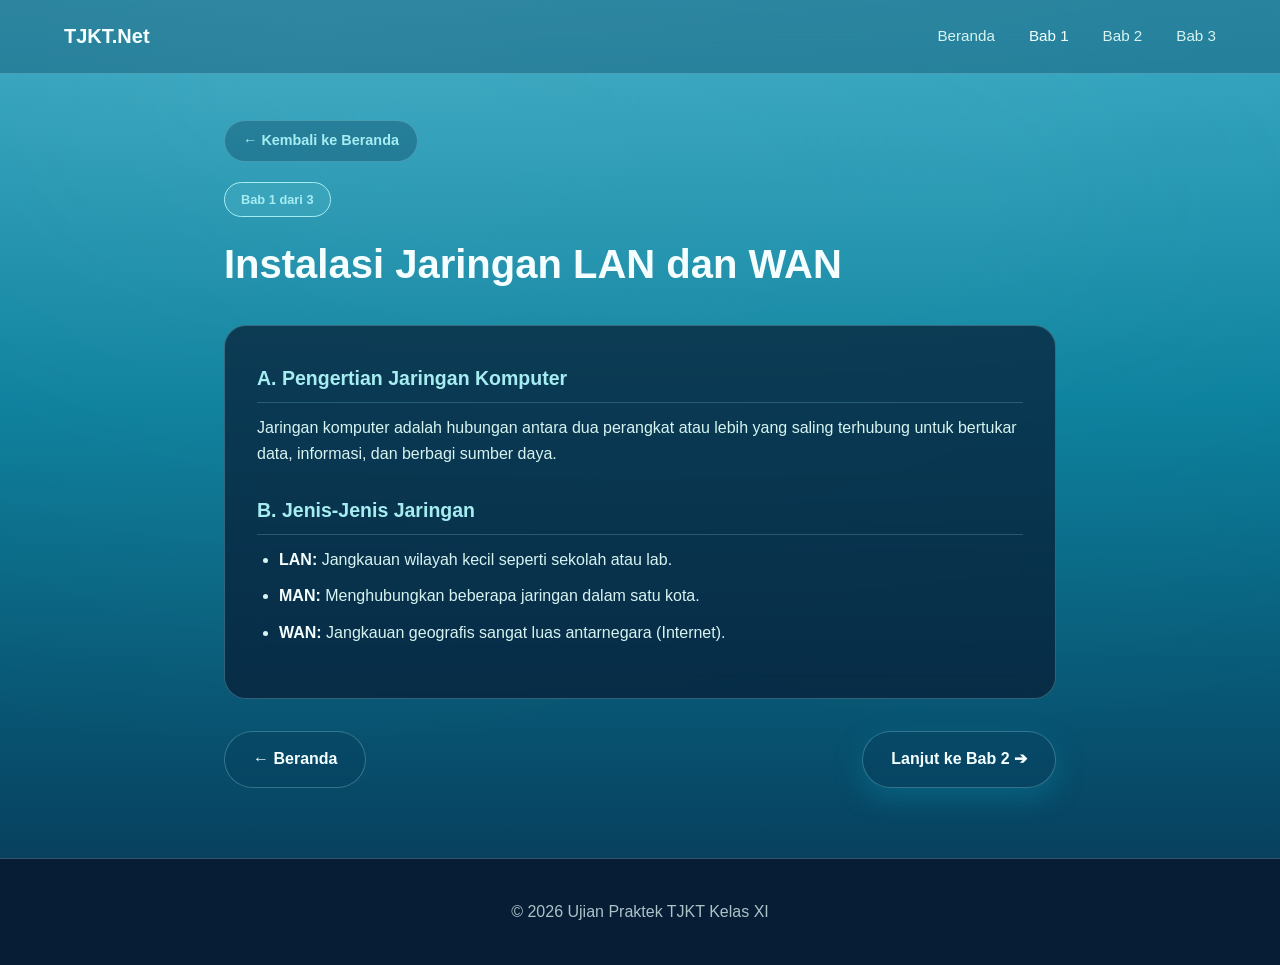
==== commit 4d3eed91: "Refactor HTML structure and content updates Refactor loading screen and navbar structure, update con" ====
--- a/materi1.html
+++ b/materi1.html
@@ -7,33 +7,24 @@
   <link rel="stylesheet" href="style.css">
 </head>
 <body>
-
-  <!-- LOADING SCREEN -->
   <div id="loading-screen" aria-hidden="true">
     <div class="loader-content">
-      <div class="water-ring">
-        <div class="water-wave"></div>
-      </div>
+      <div class="water-ring"><div class="water-wave"></div></div>
       <h2 class="loader-title">OCEAN DREAM</h2>
       <p class="loader-subtitle">Loading stage...</p>
     </div>
   </div>
 
-  <!-- BACKGROUND LAUT -->
   <div class="ocean-environment" aria-hidden="true">
     <div class="ocean-depth-bg"></div>
     <div class="ocean-caustics"></div>
     <div id="bubbles-layer" class="bubbles-layer"></div>
   </div>
 
-  <!-- NAVBAR -->
-  <header class="navbar scrolled">
+  <header class="navbar">
     <div class="nav-container">
-      <a href="index.html" class="brand-logo">
-        <svg class="logo-icon" viewBox="0 0 36 36" fill="none" style="width:24px;height:24px;color:var(--soft-cyan);"><circle cx="18" cy="18" r="16" stroke="currentColor" stroke-width="2"/></svg>
-        <span>TJKT.Net</span>
-      </a>
-      <ul class="nav-list" style="list-style: none; display: flex; gap: 24px;">
+      <a href="index.html" class="brand-logo"><span>TJKT.Net</span></a>
+      <ul class="nav-list">
         <li><a href="index.html" class="nav-link">Beranda</a></li>
         <li><a href="materi1.html" class="nav-link active">Bab 1</a></li>
         <li><a href="materi2.html" class="nav-link">Bab 2</a></li>
@@ -42,49 +33,27 @@
     </div>
   </header>
 
-  <!-- KONTEN MATERI -->
   <main class="container-materi">
-    <div class="breadcrumb">
-      <a href="index.html">← Kembali ke Beranda</a>
-    </div>
-
+    <div class="breadcrumb"><a href="index.html">← Kembali ke Beranda</a></div>
     <span class="badge">Bab 1 dari 3</span>
     <h1>Instalasi Jaringan LAN dan WAN</h1>
-    
     <div class="content-box">
       <h3>A. Pengertian Jaringan Komputer</h3>
       <p>Jaringan komputer adalah hubungan antara dua perangkat atau lebih yang saling terhubung untuk bertukar data, informasi, dan berbagi sumber daya.</p>
-      <p><strong>Contoh penggunaan:</strong> Berbagi file antarkomputer, menggunakan printer secara bersama, berbagi koneksi internet, dan mengakses server.</p>
-
       <h3>B. Jenis-Jenis Jaringan</h3>
       <ul>
-        <li><strong>LAN (Local Area Network):</strong> Jangkauan wilayah kecil seperti rumah, sekolah, lab, atau kantor.</li>
-        <li><strong>MAN (Metropolitan Area Network):</strong> Menghubungkan beberapa jaringan dalam wilayah satu kota.</li>
-        <li><strong>WAN (Wide Area Network):</strong> Jangkauan geografis sangat luas hingga antarnegara (Contoh: Internet).</li>
-      </ul>
-
-      <h3>C. Perangkat Jaringan</h3>
-      <ul>
-        <li><strong>Router:</strong> Menghubungkan dua jaringan atau lebih dan menentukan jalur pengiriman data.</li>
-        <li><strong>Switch:</strong> Menghubungkan beberapa perangkat dalam satu jaringan LAN.</li>
-        <li><strong>Access Point:</strong> Menghubungkan perangkat ke jaringan melalui Wi-Fi.</li>
-        <li><strong>Kabel UTP & Konektor RJ45:</strong> Media penghantar data dan alat penghubung kabel ke perangkat.</li>
+        <li><strong>LAN:</strong> Jangkauan wilayah kecil seperti sekolah atau lab.</li>
+        <li><strong>MAN:</strong> Menghubungkan beberapa jaringan dalam satu kota.</li>
+        <li><strong>WAN:</strong> Jangkauan geografis sangat luas antarnegara (Internet).</li>
       </ul>
     </div>
-
     <div class="pagination">
       <a href="index.html" class="btn-secondary">← Beranda</a>
       <a href="materi2.html" class="btn-primary">Lanjut ke Bab 2 ➔</a>
     </div>
   </main>
 
-  <!-- FOOTER -->
-  <footer class="footer">
-    <div class="footer-bottom">
-      <p>&copy; 2026 Ujian Praktek TJKT Kelas XI — Triyan Ananda Pratama</p>
-    </div>
-  </footer>
-
+  <footer class="footer"><p style="color: var(--text-muted);">&copy; 2026 Ujian Praktek TJKT Kelas XI</p></footer>
   <script src="script.js"></script>
 </body>
 </html>
--- a/style.css
+++ b/style.css
@@ -1,4 +1,446 @@
-/* EFEK KLIK / SENTUH (Riak Air / Ripple) */
+/* ==================================================
+   OCEAN DREAM — STYLES & LAYOUT
+   ================================================== */
+
+:root {
+  --deep-ocean: #073B59;
+  --ocean-blue: #087E9B;
+  --aqua: #65C9D8;
+  --sea-mist: #D7F4F1;
+  --soft-cyan: #A6EDF2;
+  --pearl-white: #F5FFFF;
+  --midnight-blue: #071D35;
+
+  --bg-top: #38A8C2;
+  --bg-mid: #087E9B;
+  --bg-bottom: #073B59;
+  --surface-glow: rgba(245, 255, 255, 0.45);
+  --ray-color: rgba(215, 244, 241, 0.22);
+  --text-primary: #F5FFFF;
+  --text-secondary: #D7F4F1;
+  --text-muted: rgba(215, 244, 241, 0.78);
+  --glass-bg: rgba(7, 59, 89, 0.34);
+  --glass-border: rgba(166, 237, 242, 0.28);
+}
+
+[data-theme="night"] {
+  --bg-top: #072947;
+  --bg-mid: #071D35;
+  --bg-bottom: #04101F;
+  --surface-glow: rgba(166, 237, 242, 0.24);
+  --ray-color: rgba(101, 201, 216, 0.12);
+  --glass-bg: rgba(7, 29, 53, 0.55);
+  --glass-border: rgba(101, 201, 216, 0.32);
+}
+
+*, *::before, *::after {
+  margin: 0;
+  padding: 0;
+  box-sizing: border-box;
+}
+
+html {
+  scroll-behavior: smooth;
+  overflow-x: hidden;
+}
+
+body {
+  font-family: 'Plus Jakarta Sans', sans-serif;
+  color: var(--text-primary);
+  background-color: var(--midnight-blue);
+  line-height: 1.65;
+  overflow-x: hidden;
+  position: relative;
+  min-height: 100vh;
+}
+
+h1, h2, h3, .brand-logo {
+  font-family: 'Poppins', sans-serif;
+}
+
+.container {
+  max-width: 1200px;
+  margin: 0 auto;
+  padding: 0 24px;
+}
+
+/* LOADING SCREEN */
+#loading-screen {
+  position: fixed;
+  inset: 0;
+  z-index: 9999;
+  background: linear-gradient(180deg, #087E9B 0%, #073B59 55%, #071D35 100%);
+  display: flex;
+  align-items: center;
+  justify-content: center;
+  overflow: hidden;
+  transition: opacity 0.5s ease, visibility 0.5s ease;
+}
+
+#loading-screen.hidden {
+  opacity: 0;
+  visibility: hidden;
+  pointer-events: none;
+}
+
+.loader-content {
+  text-align: center;
+  position: relative;
+  z-index: 2;
+}
+
+.water-ring {
+  width: 84px;
+  height: 84px;
+  margin: 0 auto 24px;
+  border-radius: 50%;
+  border: 2px solid rgba(166, 237, 242, 0.35);
+  position: relative;
+  overflow: hidden;
+  box-shadow: 0 0 28px rgba(101, 201, 216, 0.35);
+}
+
+.water-wave {
+  position: absolute;
+  bottom: -40%;
+  left: -25%;
+  width: 150%;
+  height: 150%;
+  background: rgba(101, 201, 216, 0.45);
+  border-radius: 40%;
+  animation: waveFill 2.8s ease-in-out infinite;
+}
+
+.loader-title {
+  font-size: 1.5rem;
+  font-weight: 700;
+  letter-spacing: 0.24em;
+  color: var(--pearl-white);
+  margin-bottom: 8px;
+}
+
+.loader-subtitle {
+  font-size: 0.92rem;
+  color: var(--soft-cyan);
+}
+
+@keyframes waveFill {
+  0%, 100% { transform: translateY(15%) rotate(0deg); }
+  50% { transform: translateY(-10%) rotate(180deg); }
+}
+
+/* OCEAN ENVIRONMENT BACKGROUND */
+.ocean-environment {
+  position: fixed;
+  inset: 0;
+  z-index: -1;
+  pointer-events: none;
+  overflow: hidden;
+}
+
+.ocean-depth-bg {
+  position: absolute;
+  inset: 0;
+  background: linear-gradient(180deg, var(--bg-top) 0%, var(--bg-mid) 45%, var(--bg-bottom) 100%);
+}
+
+.ocean-caustics {
+  position: absolute;
+  inset: -20%;
+  opacity: 0.22;
+  background-image:
+    radial-gradient(ellipse at 30% 20%, rgba(245, 255, 255, 0.35) 0%, transparent 50%),
+    radial-gradient(ellipse at 70% 30%, rgba(166, 237, 242, 0.3) 0%, transparent 45%);
+}
+
+.bubbles-layer {
+  position: absolute;
+  inset: 0;
+  overflow: hidden;
+}
+
+.ocean-bubble {
+  position: absolute;
+  bottom: -40px;
+  border-radius: 50%;
+  background: radial-gradient(circle at 30% 30%, rgba(245, 255, 255, 0.8), rgba(166, 237, 242, 0.15) 65%, transparent 100%);
+  border: 1px solid rgba(245, 255, 255, 0.35);
+  animation: riseBubble 12s ease-in infinite;
+}
+
+@keyframes riseBubble {
+  0% { transform: translateY(0) scale(0.8); opacity: 0; }
+  50% { opacity: 0.7; }
+  100% { transform: translateY(-110vh) scale(1.15); opacity: 0; }
+}
+
+/* NAVBAR */
+.navbar {
+  position: fixed;
+  top: 0; left: 0; right: 0;
+  z-index: 1000;
+  padding: 20px 0;
+  background: var(--glass-bg);
+  backdrop-filter: blur(18px);
+  border-bottom: 1px solid var(--glass-border);
+}
+
+.nav-container {
+  max-width: 1200px;
+  margin: 0 auto;
+  padding: 0 24px;
+  display: flex;
+  align-items: center;
+  justify-content: space-between;
+}
+
+.brand-logo {
+  text-decoration: none;
+  color: var(--pearl-white);
+  font-size: 1.25rem;
+  font-weight: 700;
+}
+
+.nav-list {
+  display: flex;
+  list-style: none;
+  gap: 34px;
+}
+
+.nav-link {
+  text-decoration: none;
+  color: var(--text-secondary);
+  font-size: 0.95rem;
+  font-weight: 500;
+  transition: color 0.3s ease;
+}
+.nav-link:hover, .nav-link.active { color: var(--pearl-white); }
+
+.nav-actions { display: flex; align-items: center; gap: 16px; }
+
+.theme-toggle {
+  display: inline-flex;
+  align-items: center;
+  gap: 10px;
+  background: rgba(7, 29, 53, 0.45);
+  border: 1px solid var(--glass-border);
+  border-radius: 999px;
+  padding: 5px 12px 5px 6px;
+  color: var(--pearl-white);
+  cursor: pointer;
+}
+
+.toggle-track {
+  position: relative;
+  width: 50px; height: 26px;
+  background: rgba(8, 126, 155, 0.45);
+  border-radius: 999px;
+  display: flex;
+  align-items: center;
+  justify-content: space-between;
+  padding: 0 6px;
+}
+
+.toggle-thumb {
+  position: absolute;
+  top: 3px; left: 3px;
+  width: 20px; height: 20px;
+  border-radius: 50%;
+  background: var(--pearl-white);
+  transition: transform 0.4s ease;
+}
+[data-theme="night"] .toggle-thumb { transform: translateX(24px); background: var(--soft-cyan); }
+.toggle-label { font-size: 0.82rem; font-weight: 600; min-width: 36px; }
+
+/* HERO SECTION */
+.hero-section {
+  min-height: 100vh;
+  display: flex;
+  flex-direction: column;
+  align-items: center;
+  justify-content: center;
+  text-align: center;
+  padding: 120px 24px 80px;
+  position: relative;
+}
+
+.hero-container { max-width: 820px; margin: 0 auto; z-index: 2; }
+
+.hero-badge {
+  display: inline-flex;
+  align-items: center;
+  gap: 8px;
+  padding: 8px 18px;
+  border-radius: 999px;
+  background: var(--glass-bg);
+  border: 1px solid var(--glass-border);
+  backdrop-filter: blur(12px);
+  font-size: 0.84rem;
+  font-weight: 600;
+  color: var(--soft-cyan);
+  margin-bottom: 24px;
+}
+
+.pulse-dot {
+  width: 8px; height: 8px;
+  border-radius: 50%;
+  background: var(--soft-cyan);
+  box-shadow: 0 0 10px var(--soft-cyan);
+}
+
+.hero-title {
+  font-size: clamp(2.6rem, 6vw, 4.75rem);
+  font-weight: 800;
+  line-height: 1.1;
+  margin-bottom: 22px;
+  color: var(--pearl-white);
+}
+
+.hero-subtitle {
+  font-size: clamp(1.05rem, 2vw, 1.25rem);
+  color: var(--text-secondary);
+  max-width: 620px;
+  margin: 0 auto 38px;
+}
+
+.btn {
+  display: inline-flex;
+  align-items: center;
+  gap: 10px;
+  padding: 15px 30px;
+  border-radius: 999px;
+  font-size: 0.96rem;
+  font-weight: 600;
+  text-decoration: none;
+  transition: transform 0.3s ease;
+}
+.btn:hover { transform: translateY(-4px); }
+.btn-primary {
+  background: linear-gradient(135deg, var(--aqua) 0%, var(--ocean-blue) 100%);
+  color: var(--pearl-white);
+  border: 1px solid rgba(245, 255, 255, 0.35);
+  box-shadow: 0 10px 28px rgba(8, 126, 155, 0.45);
+}
+
+/* SECTIONS & CARDS */
+.section { padding: 110px 0; position: relative; z-index: 2; }
+.section-header { text-align: center; max-width: 650px; margin: 0 auto 60px; }
+.section-tag { font-size: 0.8rem; font-weight: 700; text-transform: uppercase; color: var(--soft-cyan); margin-bottom: 12px; display: block; }
+.section-title { font-size: clamp(1.9rem, 3.8vw, 2.75rem); color: var(--pearl-white); margin-bottom: 16px; }
+.section-desc { color: var(--text-muted); font-size: 1.05rem; }
+
+.explore-grid {
+  display: grid;
+  grid-template-columns: repeat(auto-fit, minmax(310px, 1fr));
+  gap: 28px;
+}
+
+.glass-card {
+  background: var(--glass-bg);
+  border: 1px solid var(--glass-border);
+  border-radius: 22px;
+  backdrop-filter: blur(16px);
+  overflow: hidden;
+  transition: transform 0.3s ease;
+}
+.glass-card:hover { transform: translateY(-4px); border-color: var(--soft-cyan); }
+
+.depth-tag {
+  display: inline-block;
+  padding: 5px 12px;
+  border-radius: 999px;
+  background: rgba(7, 29, 53, 0.65);
+  border: 1px solid rgba(166, 237, 242, 0.35);
+  font-size: 0.76rem;
+  font-weight: 600;
+  color: var(--soft-cyan);
+}
+
+/* STYLING HALAMAN MATERI (BAB 1, 2, 3) */
+.container-materi {
+  max-width: 880px;
+  margin: 0 auto;
+  padding: 120px 24px 70px;
+  position: relative;
+  z-index: 2;
+}
+
+.breadcrumb { margin-bottom: 20px; }
+.breadcrumb a {
+  display: inline-block;
+  padding: 8px 18px;
+  background: var(--glass-bg);
+  border: 1px solid var(--glass-border);
+  border-radius: 999px;
+  color: var(--soft-cyan);
+  text-decoration: none;
+  font-size: 0.9rem;
+  font-weight: 600;
+}
+
+.container-materi .badge {
+  display: inline-block;
+  padding: 6px 16px;
+  background: rgba(101, 201, 216, 0.2);
+  border: 1px solid var(--soft-cyan);
+  border-radius: 999px;
+  color: var(--soft-cyan);
+  font-size: 0.8rem;
+  font-weight: 700;
+  margin-bottom: 14px;
+}
+
+.container-materi h1 {
+  font-size: clamp(1.8rem, 4vw, 2.5rem);
+  color: var(--pearl-white);
+  margin-bottom: 28px;
+}
+
+.content-box {
+  background: rgba(7, 29, 53, 0.72);
+  border: 1px solid var(--glass-border);
+  border-radius: 22px;
+  padding: 36px 32px;
+  backdrop-filter: blur(18px);
+  margin-bottom: 32px;
+}
+
+.content-box h3 {
+  color: var(--soft-cyan);
+  font-size: 1.22rem;
+  margin-top: 26px;
+  margin-bottom: 12px;
+  border-bottom: 1px solid rgba(166, 237, 242, 0.2);
+  padding-bottom: 8px;
+}
+.content-box h3:first-child { margin-top: 0; }
+.content-box p { color: var(--text-secondary); margin-bottom: 14px; }
+.content-box ul { padding-left: 22px; margin-bottom: 16px; color: var(--text-secondary); }
+.content-box li { margin-bottom: 10px; }
+.content-box li strong, .content-box p strong { color: var(--pearl-white); }
+
+.pagination {
+  display: flex;
+  justify-content: space-between;
+  align-items: center;
+  gap: 16px;
+  flex-wrap: wrap;
+}
+
+.pagination .btn-primary, .pagination .btn-secondary {
+  display: inline-flex;
+  align-items: center;
+  justify-content: center;
+  padding: 14px 28px;
+  border-radius: 999px;
+  font-weight: 600;
+  text-decoration: none;
+  background: var(--glass-bg);
+  border: 1px solid var(--glass-border);
+  color: var(--pearl-white);
+}
+
+/* EFEK KLIK / SENTUH (Riak Air) */
 .click-ripple {
   position: fixed;
   width: 12px;
@@ -13,12 +455,16 @@
 }
 
 @keyframes rippleEffect {
-  0% {
-    transform: translate(-50%, -50%) scale(0.5);
-    opacity: 1;
-  }
-  100% {
-    transform: translate(-50%, -50%) scale(6.5);
-    opacity: 0;
-  }
-}
+  0% { transform: translate(-50%, -50%) scale(0.5); opacity: 1; }
+  100% { transform: translate(-50%, -50%) scale(6.5); opacity: 0; }
+}
+
+/* FOOTER */
+.footer {
+  position: relative;
+  z-index: 2;
+  background: #071D35;
+  border-top: 1px solid var(--glass-border);
+  padding: 40px 0;
+  text-align: center;
+}
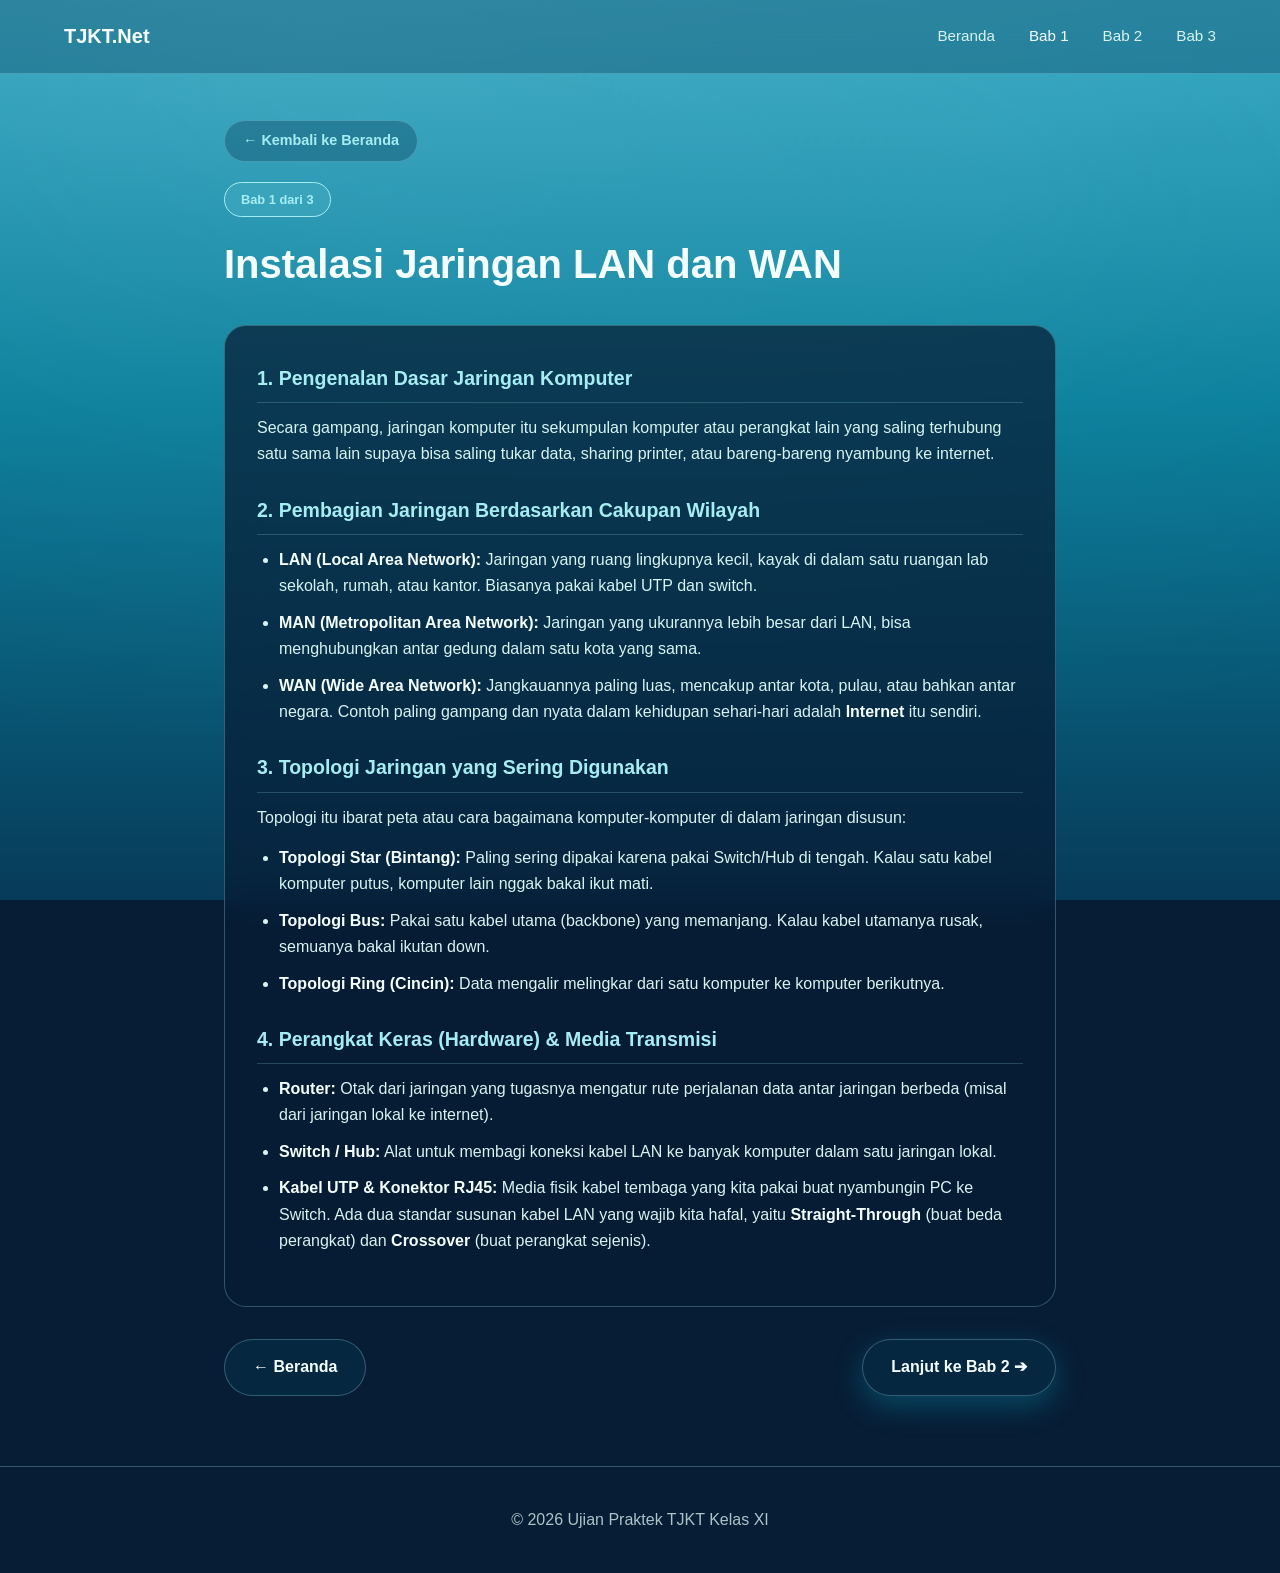
==== commit 3c5fbe3e: "Revise content on network types and topology" ====
--- a/materi1.html
+++ b/materi1.html
@@ -37,16 +37,34 @@
     <div class="breadcrumb"><a href="index.html">← Kembali ke Beranda</a></div>
     <span class="badge">Bab 1 dari 3</span>
     <h1>Instalasi Jaringan LAN dan WAN</h1>
+    
     <div class="content-box">
-      <h3>A. Pengertian Jaringan Komputer</h3>
-      <p>Jaringan komputer adalah hubungan antara dua perangkat atau lebih yang saling terhubung untuk bertukar data, informasi, dan berbagi sumber daya.</p>
-      <h3>B. Jenis-Jenis Jaringan</h3>
+      <h3>1. Pengenalan Dasar Jaringan Komputer</h3>
+      <p>Secara gampang, jaringan komputer itu sekumpulan komputer atau perangkat lain yang saling terhubung satu sama lain supaya bisa saling tukar data, sharing printer, atau bareng-bareng nyambung ke internet.</p>
+
+      <h3>2. Pembagian Jaringan Berdasarkan Cakupan Wilayah</h3>
       <ul>
-        <li><strong>LAN:</strong> Jangkauan wilayah kecil seperti sekolah atau lab.</li>
-        <li><strong>MAN:</strong> Menghubungkan beberapa jaringan dalam satu kota.</li>
-        <li><strong>WAN:</strong> Jangkauan geografis sangat luas antarnegara (Internet).</li>
+        <li><strong>LAN (Local Area Network):</strong> Jaringan yang ruang lingkupnya kecil, kayak di dalam satu ruangan lab sekolah, rumah, atau kantor. Biasanya pakai kabel UTP dan switch.</li>
+        <li><strong>MAN (Metropolitan Area Network):</strong> Jaringan yang ukurannya lebih besar dari LAN, bisa menghubungkan antar gedung dalam satu kota yang sama.</li>
+        <li><strong>WAN (Wide Area Network):</strong> Jangkauannya paling luas, mencakup antar kota, pulau, atau bahkan antar negara. Contoh paling gampang dan nyata dalam kehidupan sehari-hari adalah <strong>Internet</strong> itu sendiri.</li>
+      </ul>
+
+      <h3>3. Topologi Jaringan yang Sering Digunakan</h3>
+      <p>Topologi itu ibarat peta atau cara bagaimana komputer-komputer di dalam jaringan disusun:</p>
+      <ul>
+        <li><strong>Topologi Star (Bintang):</strong> Paling sering dipakai karena pakai Switch/Hub di tengah. Kalau satu kabel komputer putus, komputer lain nggak bakal ikut mati.</li>
+        <li><strong>Topologi Bus:</strong> Pakai satu kabel utama (backbone) yang memanjang. Kalau kabel utamanya rusak, semuanya bakal ikutan down.</li>
+        <li><strong>Topologi Ring (Cincin):</strong> Data mengalir melingkar dari satu komputer ke komputer berikutnya.</li>
+      </ul>
+
+      <h3>4. Perangkat Keras (Hardware) & Media Transmisi</h3>
+      <ul>
+        <li><strong>Router:</strong> Otak dari jaringan yang tugasnya mengatur rute perjalanan data antar jaringan berbeda (misal dari jaringan lokal ke internet).</li>
+        <li><strong>Switch / Hub:</strong> Alat untuk membagi koneksi kabel LAN ke banyak komputer dalam satu jaringan lokal.</li>
+        <li><strong>Kabel UTP & Konektor RJ45:</strong> Media fisik kabel tembaga yang kita pakai buat nyambungin PC ke Switch. Ada dua standar susunan kabel LAN yang wajib kita hafal, yaitu <strong>Straight-Through</strong> (buat beda perangkat) dan <strong>Crossover</strong> (buat perangkat sejenis).</li>
       </ul>
     </div>
+
     <div class="pagination">
       <a href="index.html" class="btn-secondary">← Beranda</a>
       <a href="materi2.html" class="btn-primary">Lanjut ke Bab 2 ➔</a>
